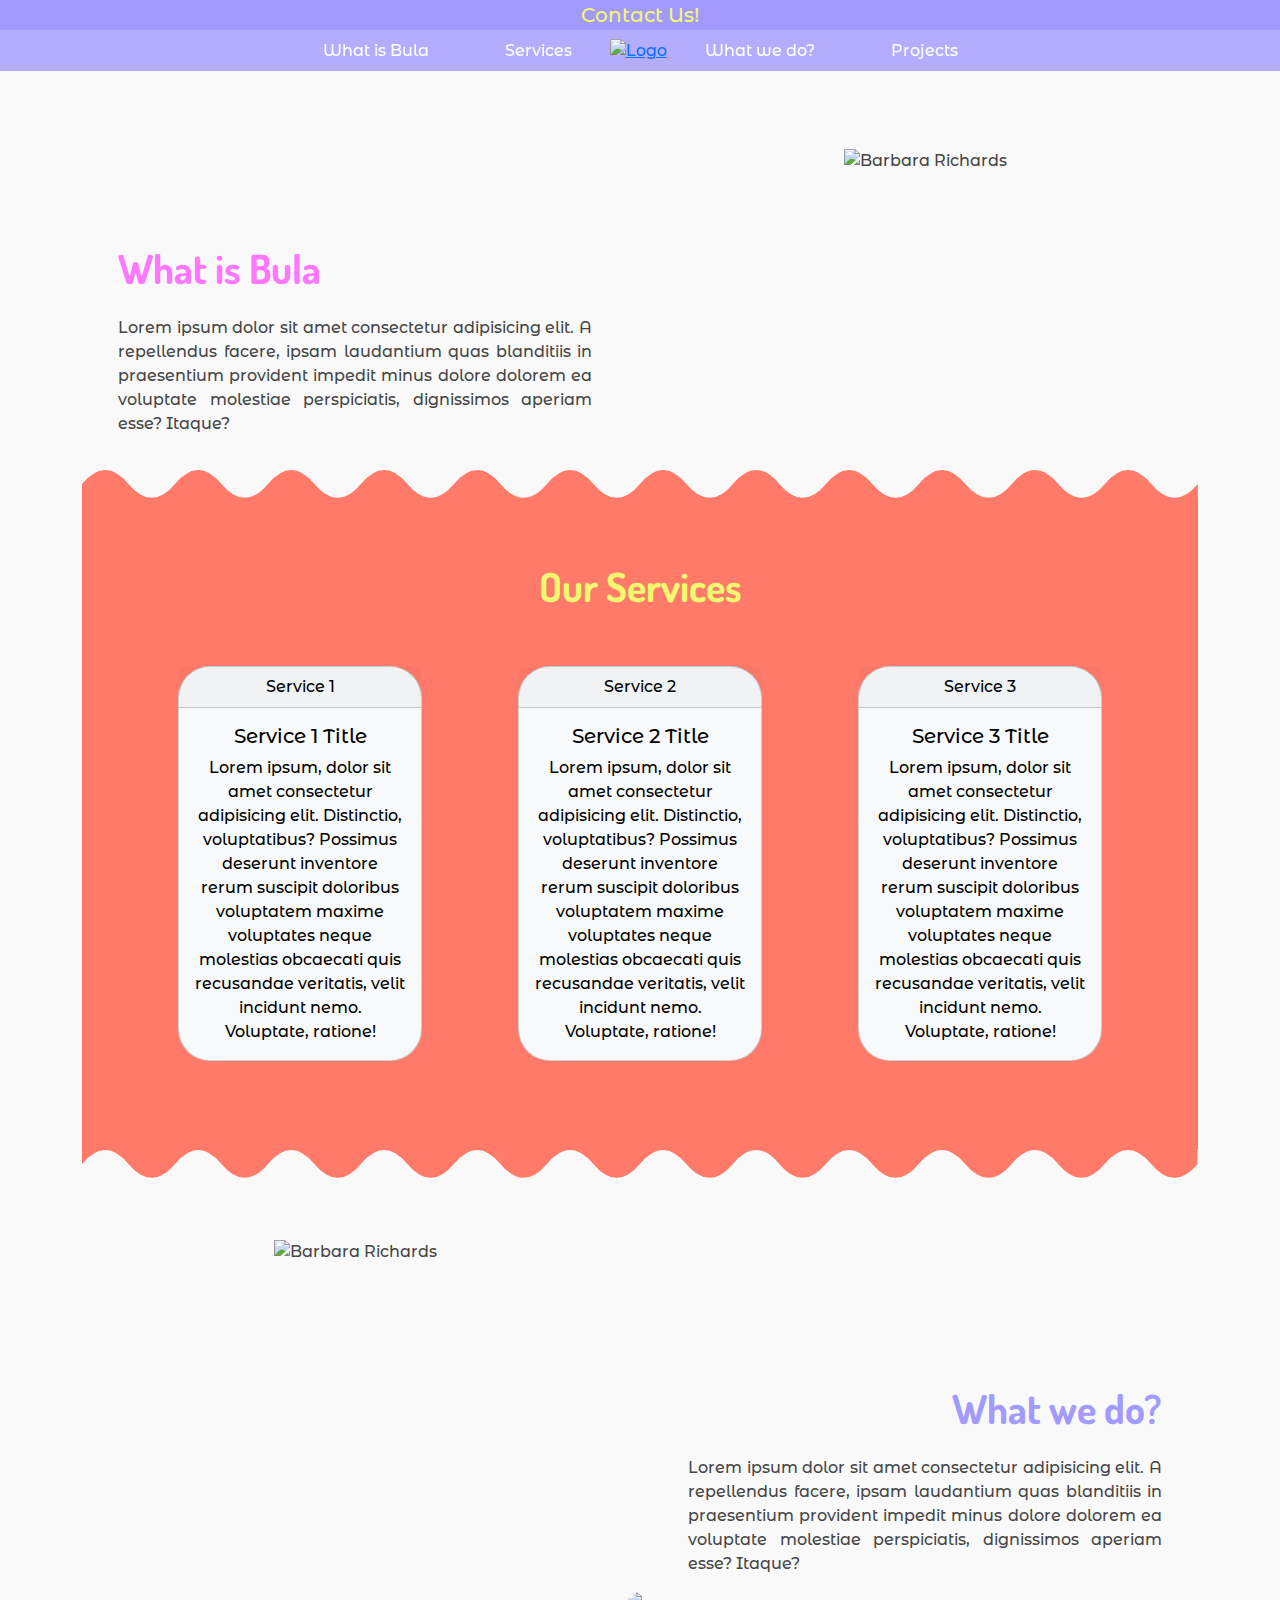
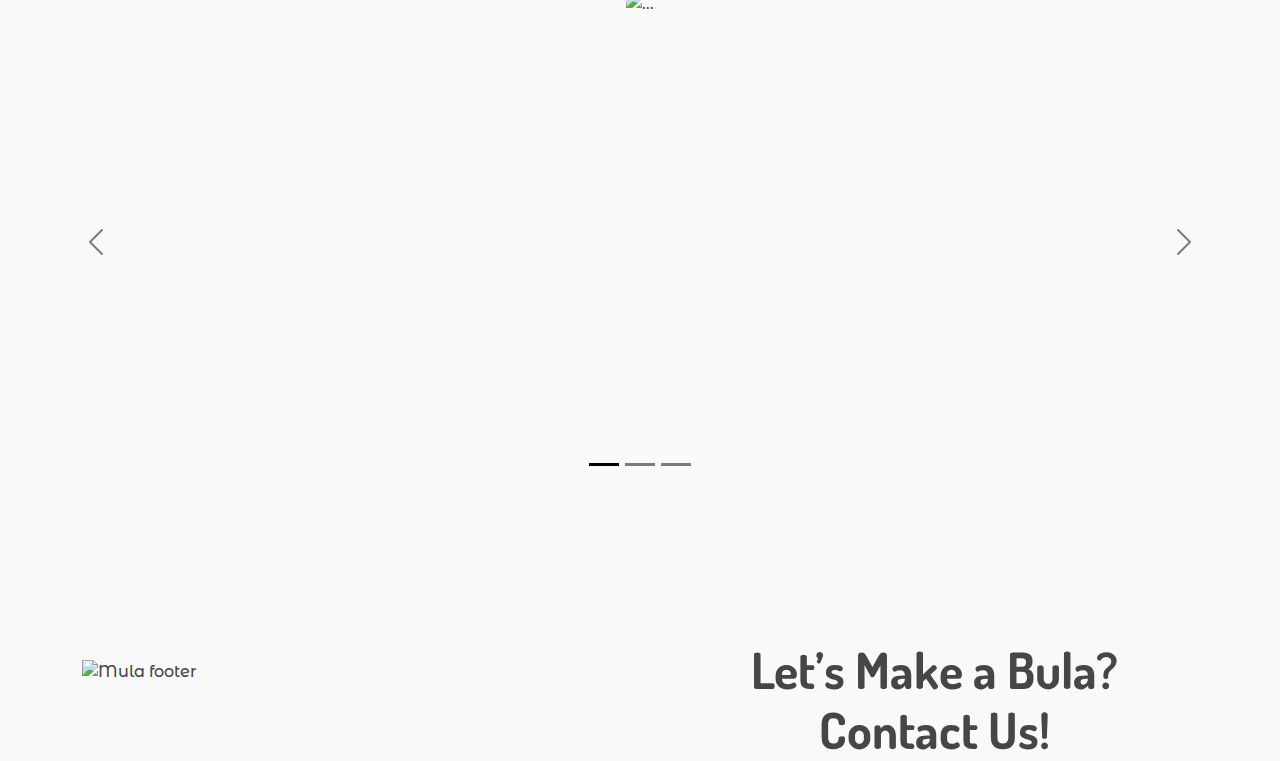
==== JavaScript/landingPage.html @ 12a2859c "First commit" ====
<!-- Landing Page Using BootStrap and Jquery-->
<!DOCTYPE html>
<html lang="en">


<!-- roxo #A39AFF
AAMRELO #F2F86F
ROSA #FF76FF
AZUL #B3FFF6
LARANJA #FF7A69
CINZA #464646 -->

<head>
    <meta charset="UTF-8">
    <meta name="viewport" content="width=device-width, initial-scale=1.0">
    <title>Bula de Marca</title>

    <link href="https://cdn.jsdelivr.net/npm/bootstrap@5.3.3/dist/css/bootstrap.min.css" rel="stylesheet"
        integrity="sha384-QWTKZyjpPEjISv5WaRU9OFeRpok6YctnYmDr5pNlyT2bRjXh0JMhjY6hW+ALEwIH" crossorigin="anonymous">

    <style>

        @font-face {
            font-family: Dosis;
            src: url(assets/font/Dosis/Dosis-VariableFont_wght.ttf) format("truetype");
        }
        @font-face {
            font-family: Montserrat;
            src: url(assets/font/Montserrat_Alternates/MontserratAlternates-Medium.ttf) format("truetype");
        }

        /* Add some padding to the body to avoid content being hidden behind the navbar */
        body {
            /* Adjust based on your navbar height */
            padding-top: 100px;
            background-color: #f9f9f9;
            color: #464646;
            font-family: Montserrat;
        }

        .navbar {
            transition: top 0.3s;
            /* Smooth transition for hiding/showing */
        }

        .fixed-nav-custom {
            z-index: 1031;
            background-color: #A39AFF;
            color: #F2F86F;
            height: 30px;
            /* visibility: hidden; */
        }

        .custom-navbar-bg {
            padding: 15px 0 0 0;
            background-color: rgb(163, 154, 255,0.8)
        }
        
        .nav-item a {
            color: #fff;
        }

        .nav-custom {
            display: flex;
            justify-content: flex-end;
        }
        
        .nav-item{
            margin: 0 30px; /* Add spacing between buttons */
        }

        .nav-custom-b {
            display: flex;
            justify-content: flex-start;
        }
        
        .custom-card:hover {
            transform: scale(1.1) rotate(2deg);
            box-shadow: 0 12px 24px rgba(0, 0, 0, 0.6);
            /* animation: 2ms; */
        }

        .text-justify {
            text-align: justify;
        }

        .title-dosis {
            font-family: Dosis;
        }

        @keyframes colorChange {
            0% { color: #A39AFF; }
            25% { color: #F2F86F; }
            50% { color: #FF76FF; }
            75% { color: #B3FFF6; }
            100% { color: #FF7A69; }
        }

        .relative-footer {
            animation: colorChange 4s infinite;
            margin: 0 5rem 0 0;
            transform: translateY(100px);
            font-size: 50px;
        }

        .custom-carousel-item img {
            height: 500px;
        }

        @media (max-width: 985px) {
            .relative-footer {
                transform: translateY(0);
                margin: 0 2rem;
                padding: 0;
            }

            .custom-carousel-item img { 
                height: 300px;
            }

            .text-justify {
                text-align: left;
            }
            .text-justify-b {
                
                text-align: right;
            }
        }
        @media (max-width: 1180px) {
            .custom-services { 
                margin: 10px 10px !important;
                padding: 10px 10px !important;
            }
        }
        @media (max-width: 760) {
            .custom-services { 
                display: flex !important;
                flex-direction: column !important;
            }
        }
        @media (max-width: 550px) {
            .custom-carousel-item img { 
                height: 150px;
            }
        }
        @media (max-width: 400px) {
            .relative-footer {
                /* transform: translateY(0);
                margin: 0 2rem;
                padding: 0; */
                font-size: 40px;
            }
        }

    </style>
</head>

<body>
    <nav class="fixed-top fixed-nav-custom fs-5">
        <div class="position-absolute top-50 start-50 translate-middle">
            <a class="nav-link" href="https://www.behance.net/barbararichards2" target="_blank">
                Contact Us!
            </a>
        </div>
    </nav>
    <nav class="navbar navbar-expand-lg fixed-top mt-3 custom-navbar-bg">
        <div class="container-fluid">

            <button id="navbar-toggler" class="navbar-toggler" type="button" data-bs-toggle="collapse" data-bs-target="#navbarNav">
                <span class="navbar-toggler-icon"></span>
            </button>

            <div class="nav-custom collapse navbar-collapse" id="navbarNav">
                <ul class="navbar-nav">
                    <li class="nav-item">
                        <a class="nav-link" href="#what-is">What is Bula</a>
                    </li>
                    <li class="nav-item">
                        <a class="nav-link" href="#services">Services</a>
                    </li>
                </ul>
            </div>

            <a class="logo" href="https://www.behance.net/barbararichards2" target="_blank">
            <!-- <a class="navbar-brand mx-auto" href="#"> -->
                <img id="logo-img" src="/images/Prancheta 1.png"  alt="Logo" width="120" />
            </a>
            
            <div class="nav-custom-b collapse navbar-collapse" id="navbarNav">
                <ul class="navbar-nav">
                    <li class="nav-item">
                        <a class="nav-link" href="#what-we">What we do?</a>
                    </li>
                    <li class="nav-item">
                        <a class="nav-link" href="#projects">Projects</a>
                    </li>
                </ul>
            </div>

        </div>
    </nav>

    <!-- Main Content -->

    <!-- What is -->
    <div id="what-is" class="container mt-5 text-justified">
        <div class="row align-middle">
            <div class="col ps-5 pe-5 pt-5">
                <h1 class="mb-4 mt-5 title-dosis" style="color: #FF76FF;"><b>What is Bula</b></h1>
                <p class="text-justify">Lorem ipsum dolor sit amet consectetur adipisicing elit. A repellendus facere, ipsam laudantium quas blanditiis in praesentium provident impedit minus dolore dolorem ea voluptate molestiae perspiciatis, dignissimos aperiam esse? Itaque?</p>
            </div>
            <div class="col ps-5 pe-5 text-center">
              <img src="/images/Prancheta 6.png" alt="Barbara Richards" width="100%"/>
            </div>
        </div>
    </div>

    <!-- Services -->
    <div id="services" class="container mt-1 text-justified">
        <svg id="svg1" viewBox="0 0 1200 45" xmlns="http://www.w3.org/2000/svg">
            <path d="M 0 30 Q 25 0, 50 30 T 100 30 T 150 30 T 200 30 T 250 30 T 300 30 T 350 30 T 400 30 T 450 30 T 500 30 T 550 30 T 600 30 T 650 30 T 700 30 T 750 30 T 800 30 T 850 30 T 900 30 T 950 30 T 1000 30 T 1050 30 T 1100 30 T 1150 30 T 1200 30 V 50 H 0 Z" fill="#FF7A69"/>
        </svg>

        <div class="d-flex justify-content-center pt-3" style="background-color: #FF7A69; color: #F2F86F;">
            <h1 class="pt-5 title-dosis">
                <b>Our Services</b>
            </h1>
        </div>

        <div class="row text-center" style="background-color: #FF7A69; margin: 0 0;">
            <div class="col mb-4 ms-5 p-5 custom-services">
                <div class="card text-bg-light mb-3 custom-card rounded-5" style="max-width: 18rem;">
                    <div class="card-header">Service 1</div>
                    <div class="card-body">
                      <h5 class="card-title">Service 1 Title</h5>
                      <p class="card-text">Lorem ipsum, dolor sit amet consectetur adipisicing elit. Distinctio, voluptatibus? Possimus deserunt inventore rerum suscipit doloribus voluptatem maxime voluptates neque molestias obcaecati quis recusandae veritatis, velit incidunt nemo. Voluptate, ratione!</p>
                    </div>
                </div>
            </div>
            <div class="col mb-4 p-5 custom-services">
                <div class="card text-bg-light mb-3 custom-card rounded-5" style="max-width: 18rem;">
                    <div class="card-header">Service 2</div>
                    <div class="card-body">
                      <h5 class="card-title">Service 2 Title</h5>
                      <p class="card-text">Lorem ipsum, dolor sit amet consectetur adipisicing elit. Distinctio, voluptatibus? Possimus deserunt inventore rerum suscipit doloribus voluptatem maxime voluptates neque molestias obcaecati quis recusandae veritatis, velit incidunt nemo. Voluptate, ratione!</p>
                    </div>
                </div>
            </div>
            <div class="col mb-4 me-5 p-5 custom-services">
                <div class="card text-bg-light mb-3 custom-card rounded-5" style="max-width: 18rem;">
                    <div class="card-header">Service 3</div>
                    <div class="card-body">
                      <h5 class="card-title">Service 3 Title</h5>
                      <p class="card-text">Lorem ipsum, dolor sit amet consectetur adipisicing elit. Distinctio, voluptatibus? Possimus deserunt inventore rerum suscipit doloribus voluptatem maxime voluptates neque molestias obcaecati quis recusandae veritatis, velit incidunt nemo. Voluptate, ratione!</p>
                    </div>
                </div>
            </div>
        </div>

        <svg id="svg2"viewBox="0 0 1200 46" xmlns="http://www.w3.org/2000/svg" style="rotate: 180deg">
            <path d="M 0 30 Q 25 0, 50 30 T 100 30 T 150 30 T 200 30 T 250 30 T 300 30 T 350 30 T 400 30 T 450 30 T 500 30 T 550 30 T 600 30 T 650 30 T 700 30 T 750 30 T 800 30 T 850 30 T 900 30 T 950 30 T 1000 30 T 1050 30 T 1100 30 T 1150 30 T 1200 30 V 50 H 0 Z" fill="#FF7A69"/>
        </svg>
    </div>

    <!-- What we do -->
    <div id="what-we" class="container mt-5 text-justified">
        <div class="row align-middle">
            <div class="col ps-5 pe-5 text-center">
                <img src="/images/Prancheta 7.png" alt="Barbara Richards" width="100%"/>
            </div>
            <div class="col ps-5 pe-5 pt-5 mt-5">
                <h1 class="text-end mb-4 mt-5 title-dosis" style="color: #A39AFF;"><b>What we do?</b></h1>
                <p class="text-justify text-justify-b">Lorem ipsum dolor sit amet consectetur adipisicing elit. A repellendus facere, ipsam laudantium quas blanditiis in praesentium provident impedit minus dolore dolorem ea voluptate molestiae perspiciatis, dignissimos aperiam esse? Itaque?</p>
            </div>
        </div>
    </div>

    <!-- Projects -->
    <div id="carouselExampleDark" class="carousel carousel-dark slide">
        <div class="carousel-indicators">
          <button type="button" data-bs-target="#carouselExampleDark" data-bs-slide-to="0" class="active" aria-current="true" aria-label="Slide 1"></button>
          <button type="button" data-bs-target="#carouselExampleDark" data-bs-slide-to="1" aria-label="Slide 2"></button>
          <button type="button" data-bs-target="#carouselExampleDark" data-bs-slide-to="2" aria-label="Slide 3"></button>
        </div>
        <div  id="projects" class="carousel-inner">
          <div class="carousel-item active" data-bs-interval="10000">
            <div class="custom-carousel-item d-flex justify-content-center align-items-center ">
                <img src="/images/projects/barcelona.png" class="d-block rounded-5" alt="...">
            </div>
            <!-- <div class="carousel-caption d-none d-md-block">
              <h5>First slide label</h5>
              <p>Some representative placeholder content for the first slide.</p>
            </div> -->
          </div>
          <div class="carousel-item" data-bs-interval="2000">
            <div class="custom-carousel-item d-flex justify-content-center align-items-center">

                <img src="/images/projects/instituto.png" class="d-block rounded-5" alt="...">
            </div>
            <!-- <div class="carousel-caption d-none d-md-block">
              <h5>Second slide label</h5>
              <p>Some representative placeholder content for the second slide.</p>
            </div> -->
          </div>
          <div class="carousel-item">
            <div class="custom-carousel-item d-flex justify-content-center align-items-center">

                <img src="/images/projects/vetfoz.png" class="d-block rounded-5" alt="...">
            </div>
            <!-- <div class="carousel-caption d-none d-md-block">
              <h5>Third slide label</h5>
              <p>Some representative placeholder content for the third slide.</p>
            </div> -->
          </div>
        </div>
        <button class="carousel-control-prev" type="button" data-bs-target="#carouselExampleDark" data-bs-slide="prev">
          <span class="carousel-control-prev-icon" aria-hidden="true"></span>
          <span class="visually-hidden">Previous</span>
        </button>
        <button class="carousel-control-next" type="button" data-bs-target="#carouselExampleDark" data-bs-slide="next">
          <span class="carousel-control-next-icon" aria-hidden="true"></span>
          <span class="visually-hidden">Next</span>
        </button>
      </div>


    <!-- Footer -->
    <div class="container mt-5">
        <div class="d-flex justify-content-end">
            <h1 class="text-center title-dosis relative-footer">
                <b>Let’s Make a Bula?<br>Contact Us!</b>
            </h1>
        </div>
        <img src="/images/Prancheta 8.png" alt="Mula footer" width="100%"/>
    </div>

    <!-- Bootstrap JS and jQuery -->
    <script src="https://code.jquery.com/jquery-3.6.0.min.js"></script>
    <script src="https://cdn.jsdelivr.net/npm/bootstrap@5.3.0/dist/js/bootstrap.bundle.min.js"></script>
    <script>
        // jQuery to handle scroll behavior
        $(document).ready(function () {
            let lastScrollTop = 0;
            const navbar = $(".navbar");

            $(window).scroll(function () {
                const scrollTop = $(this).scrollTop();

                if (scrollTop > lastScrollTop) {
                    // Scroll down
                    navbar.css("top", "-100px"); // Hide navbar (adjust height if needed)
                } else {
                    // Scroll up
                    navbar.css("top", "0"); // Show navbar
                }

                lastScrollTop = scrollTop;
                

            });

            let currentIndex = 0;

            // Change Logo
            const images = [
                "/images/Prancheta 1.png",
                "/images/Prancheta 1 cópia.png",
                "/images/Prancheta 1 cópia 4.png",
                "/images/Prancheta 1 cópia 3.png",
                "/images/Prancheta 1 cópia 2.png",
            ];

            //
            function changeLogo() {
                // Update the src attribute of the logo
                $("#logo-img").attr("src", images[currentIndex]);

                // Increment the index or reset to 0
                currentIndex = (currentIndex + 1) % images.length;
            }

            // Change the logo every second (1000 milliseconds)
            setInterval(changeLogo, 1000);



            // JQuery to handle custom nav on toggle
            $("#navbar-toggler").click(function () {
                $(".nav-custom").toggleClass("nav-custom");
            })
            .click(function () {
                $(".nav-custom-b").toggleClass("nav-custom-b");
            })

            
            let firstClick = true;
            $("#navbar-toggler").click(function () {                    

                if (firstClick) {
                    $(".logo").toggle();
                    firstClick = false;
                } else {
                    setTimeout(function () {
                        $(".logo").toggle();
                    }, 400);

                    firstClick = true;
                }
            })

            // Change SVG Viewbox on maxwidth
            function updateViewBox() {
            const maxWidth = 770; // Breakpoint for max width
            const maxWidth2 = 300; // Breakpoint for max width
            const $svg = $("#svg1");
            const $svg2 = $("#svg2");

            if ($(window).width() <= maxWidth2) {
                // Change viewBox for smaller screens
                $svg.attr("viewBox", "0 0 250 45");
                $svg2.attr("viewBox", "0 0 250 44");
            } else if ($(window).width() <= maxWidth) {
                $svg.attr("viewBox", "0 0 500 45");
                $svg2.attr("viewBox", "0 0 500 46");
            } else {
                // Reset viewBox for larger screens
                $svg.attr("viewBox", "0 0 1200 45");
                $svg2.attr("viewBox", "0 0 1200 46");
            }
            }

            // Run on page load
            updateViewBox();

            // Run on window resize
            $(window).on("resize", updateViewBox);

        })
    </script>
</body>

</html>
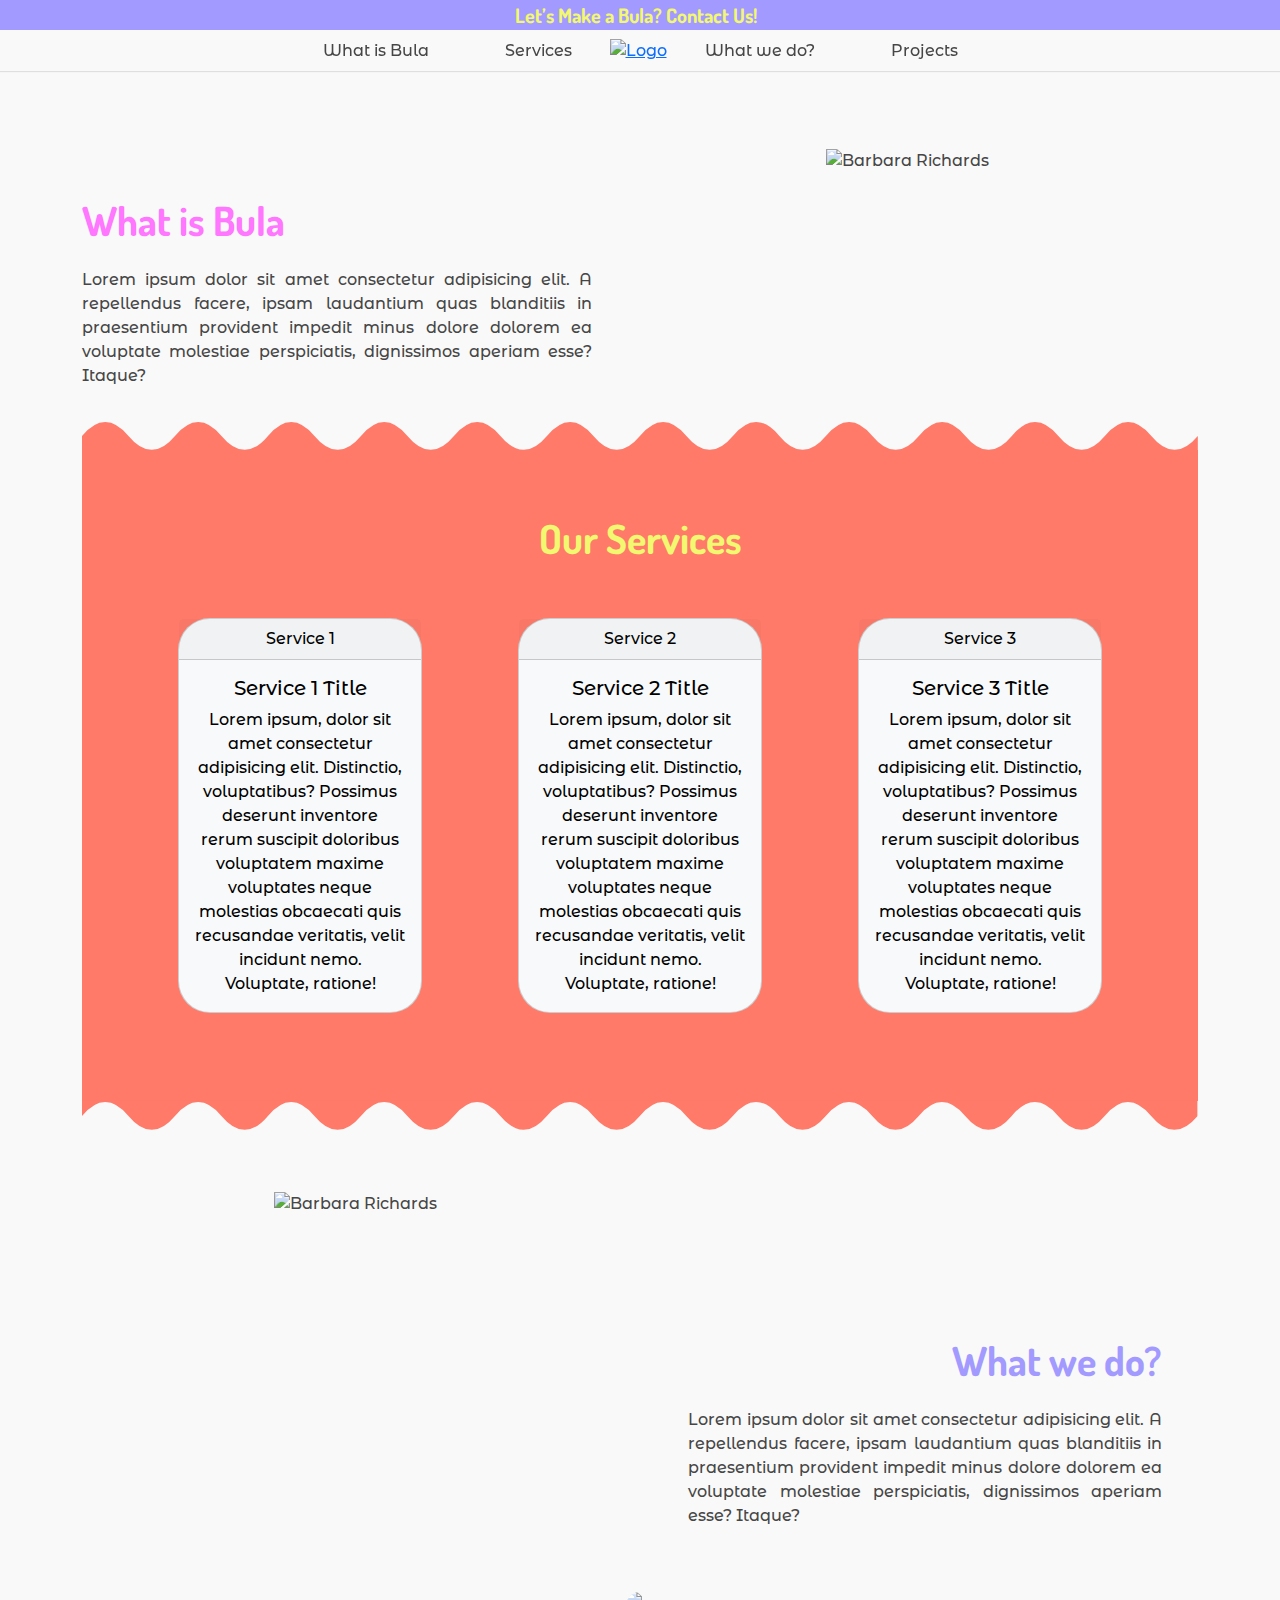
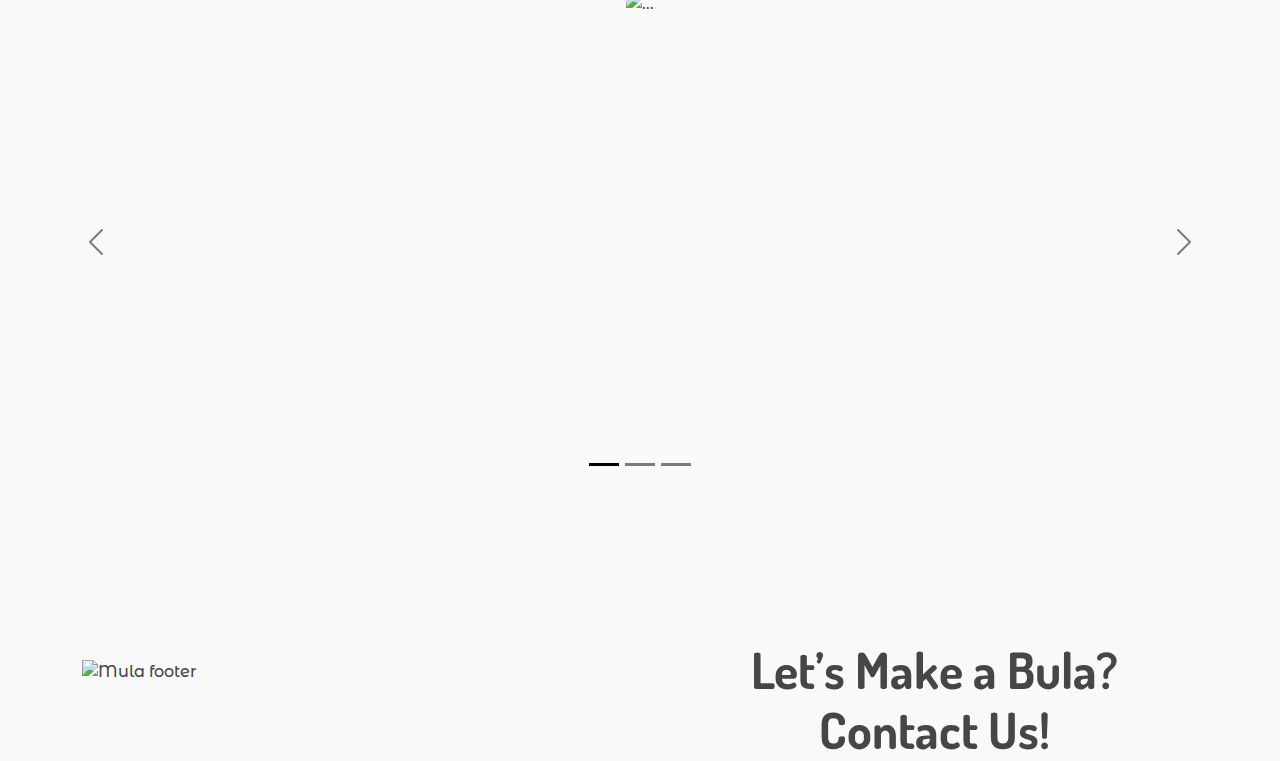
==== commit 34c70ed8: "Responsiveness improvement" ====
--- a/JavaScript/landingPage.html
+++ b/JavaScript/landingPage.html
@@ -50,14 +50,19 @@
             height: 30px;
             /* visibility: hidden; */
         }
+        .fixed-nav-custom div a {
+            width: 250px;
+        }
 
         .custom-navbar-bg {
             padding: 15px 0 0 0;
-            background-color: rgb(163, 154, 255,0.8)
+            background-color: #f9f9f9;
+            /*background-color: rgb(163, 154, 255,0.8)*/
+            box-shadow: 0 1px 1px rgba(0, 0, 0, 0.1);
         }
         
         .nav-item a {
-            color: #fff;
+            color: #464646;
         }
 
         .nav-custom {
@@ -119,11 +124,11 @@
             }
 
             .text-justify {
-                text-align: left;
+                /* text-align: left; */
             }
             .text-justify-b {
                 
-                text-align: right;
+                /* text-align: right; */
             }
         }
         @media (max-width: 1180px) {
@@ -158,8 +163,8 @@
 <body>
     <nav class="fixed-top fixed-nav-custom fs-5">
         <div class="position-absolute top-50 start-50 translate-middle">
-            <a class="nav-link" href="https://www.behance.net/barbararichards2" target="_blank">
-                Contact Us!
+            <a class="nav-link title-dosis" href="https://www.behance.net/barbararichards2" target="_blank">
+                <b>Let’s Make a Bula? Contact Us!</b>
             </a>
         </div>
     </nav>
@@ -205,12 +210,12 @@
     <!-- What is -->
     <div id="what-is" class="container mt-5 text-justified">
         <div class="row align-middle">
-            <div class="col ps-5 pe-5 pt-5">
+            <div class="col ">
                 <h1 class="mb-4 mt-5 title-dosis" style="color: #FF76FF;"><b>What is Bula</b></h1>
                 <p class="text-justify">Lorem ipsum dolor sit amet consectetur adipisicing elit. A repellendus facere, ipsam laudantium quas blanditiis in praesentium provident impedit minus dolore dolorem ea voluptate molestiae perspiciatis, dignissimos aperiam esse? Itaque?</p>
             </div>
-            <div class="col ps-5 pe-5 text-center">
-              <img src="/images/Prancheta 6.png" alt="Barbara Richards" width="100%"/>
+            <div id="div-bah" class="col ps-5 pe-5 text-center">
+              <img id="bah" src="/images/Prancheta 6.png" alt="Barbara Richards" width="100%"/>
             </div>
         </div>
     </div>
@@ -265,10 +270,10 @@
     <!-- What we do -->
     <div id="what-we" class="container mt-5 text-justified">
         <div class="row align-middle">
-            <div class="col ps-5 pe-5 text-center">
+            <div id="what-we-div-img" class="col ps-5 pe-5 text-center">
                 <img src="/images/Prancheta 7.png" alt="Barbara Richards" width="100%"/>
             </div>
-            <div class="col ps-5 pe-5 pt-5 mt-5">
+            <div id="what-we-div-txt" class="col ps-5 pe-5 pt-5 mt-5">
                 <h1 class="text-end mb-4 mt-5 title-dosis" style="color: #A39AFF;"><b>What we do?</b></h1>
                 <p class="text-justify text-justify-b">Lorem ipsum dolor sit amet consectetur adipisicing elit. A repellendus facere, ipsam laudantium quas blanditiis in praesentium provident impedit minus dolore dolorem ea voluptate molestiae perspiciatis, dignissimos aperiam esse? Itaque?</p>
             </div>
@@ -276,7 +281,7 @@
     </div>
 
     <!-- Projects -->
-    <div id="carouselExampleDark" class="carousel carousel-dark slide">
+    <div id="carouselExampleDark" class="carousel carousel-dark slide mt-5">
         <div class="carousel-indicators">
           <button type="button" data-bs-target="#carouselExampleDark" data-bs-slide-to="0" class="active" aria-current="true" aria-label="Slide 1"></button>
           <button type="button" data-bs-target="#carouselExampleDark" data-bs-slide-to="1" aria-label="Slide 2"></button>
@@ -410,23 +415,34 @@
 
             // Change SVG Viewbox on maxwidth
             function updateViewBox() {
-            const maxWidth = 770; // Breakpoint for max width
-            const maxWidth2 = 300; // Breakpoint for max width
-            const $svg = $("#svg1");
-            const $svg2 = $("#svg2");
-
-            if ($(window).width() <= maxWidth2) {
-                // Change viewBox for smaller screens
-                $svg.attr("viewBox", "0 0 250 45");
-                $svg2.attr("viewBox", "0 0 250 44");
-            } else if ($(window).width() <= maxWidth) {
-                $svg.attr("viewBox", "0 0 500 45");
-                $svg2.attr("viewBox", "0 0 500 46");
-            } else {
-                // Reset viewBox for larger screens
-                $svg.attr("viewBox", "0 0 1200 45");
-                $svg2.attr("viewBox", "0 0 1200 46");
-            }
+                const maxWidth3 = 1000; // Breakpoint for bah image max width
+                const maxWidth = 770; // Breakpoint for max width
+                const maxWidth4 = 448; // Breakpoint for bah image max width
+                const maxWidth2 = 300; // Breakpoint for max width
+                const $svg = $("#svg1");
+                const $svg2 = $("#svg2");
+
+                if ($(window).width() <= maxWidth2) {
+                    // Change viewBox for smaller screens
+                    $svg.attr("viewBox", "0 0 250 45");
+                    $svg2.attr("viewBox", "0 0 250 44");
+                } else if ($(window).width() <= maxWidth4) { // Bah image
+                    $("#bah").attr("width", "250px")
+                    $("#div-bah").css({padding: "0", transform: "translateX(-15%)"})
+                } else if ($(window).width() <= maxWidth) {
+                    $svg.attr("viewBox", "0 0 500 45");
+                    $svg2.attr("viewBox", "0 0 500 46");
+                    $("#bah").attr("width", "400px")
+                } else if ($(window).width() <= maxWidth3) { // Bah image
+                    $("#bah").attr("width", "500px")
+                    $("#what-we-div-img").remove();
+                    $("#what-we-div-txt").css({margin: 0});
+                } else {
+                    $("#what-we-div-img").add();
+                    // Reset viewBox for larger screens
+                    $svg.attr("viewBox", "0 0 1200 45");
+                    $svg2.attr("viewBox", "0 0 1200 46");
+                }
             }
 
             // Run on page load
